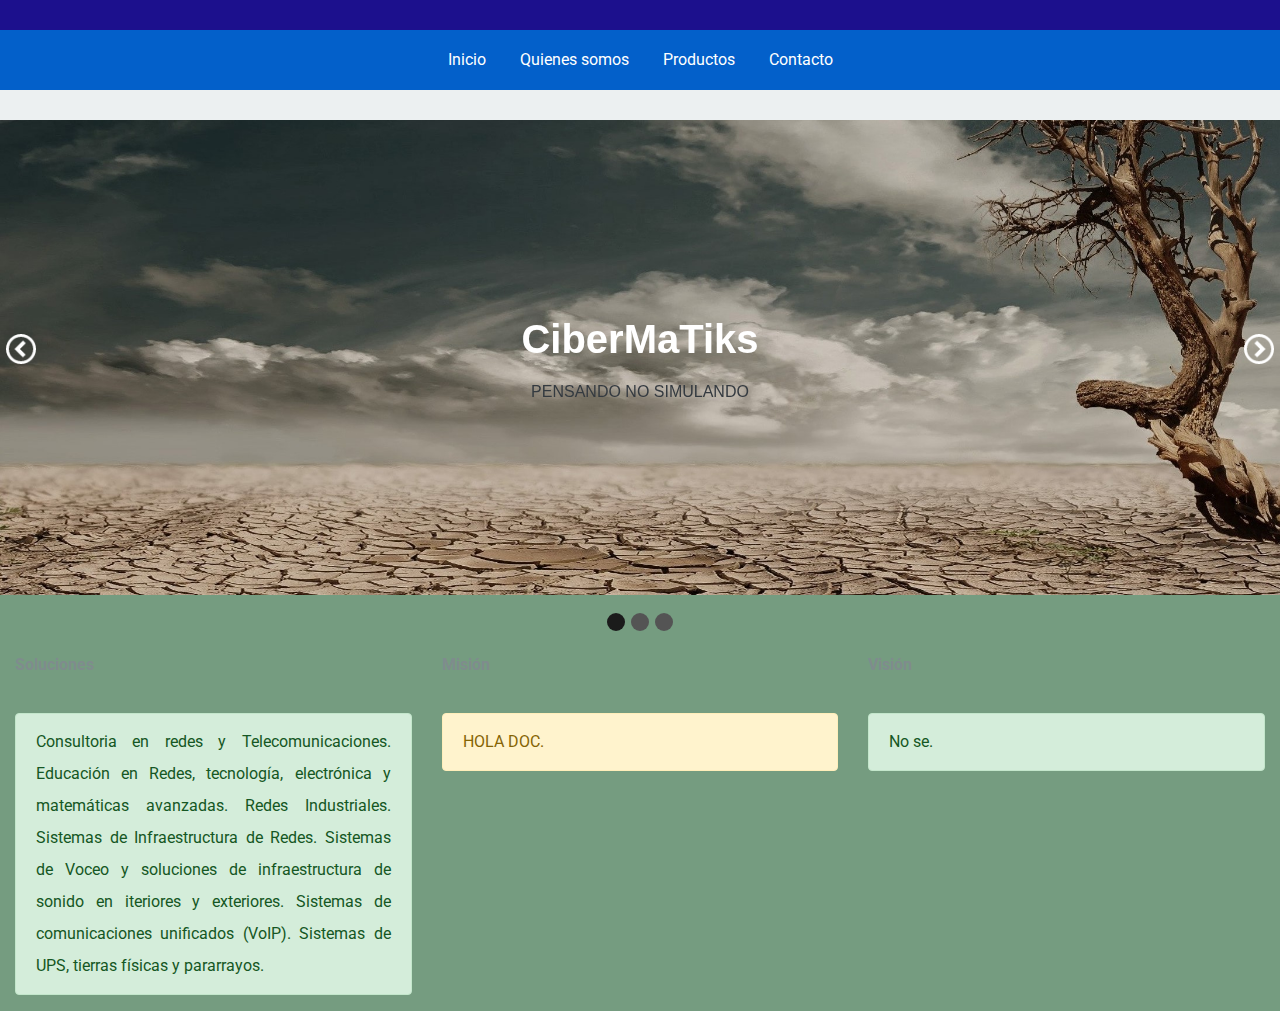
==== index.html @ ff1f4c8b "init" ====
﻿<!DOCTYPE html>
<html lang="en">
<head>
	<meta charset="UTF-8">
	<title>Nivo Slider</title>
	
	<link rel="stylesheet" type="text/css" href="css/bootstrap.css">
	
	
	<link rel="stylesheet" href="css/nivo-slider.css">
	<link rel="stylesheet" href="css/mi-slider.css">
	
	<link rel="stylesheet" href="css/estilosInicio.css">
	<link rel="stylesheet" href="css/estilosEncabezado.css">
	
	
	<script src="http://ajax.googleapis.com/ajax/libs/jquery/1.10.1/jquery.min.js" type="text/javascript"></script>
	<script src="js/jquery.nivo.slider.js"></script>
	<script src="js/encabezado.js"></script>
	<script type="text/javascript"> 
		$(window).on('load', function() {
		    $('#slider').nivoSlider(); 
		}); 
	</script>
</head>
<body>
	
	<div class="container-fluid" >
			<div class="row" >
						<header>
						<h1>CiberMaTiks<i>Pensando No Simulando</i></h1>
						<nav>
							<a  href="index.html">Inicio</a>
							<a  href="QuienesSomos.html">Quienes somos</a>
							<a  href="Productos.html">Productos</a>
                                                        <a  href="Contacto.html">Contacto</a>
							
        </nav>
    </header>
			</div>
			<div class="row " id="estilo1">
				<div class="slider-wrapper theme-mi-slider">
					<div id="slider" class="nivoSlider">     
						<img src="img/1.jpg" alt="" title="#htmlcaption1" />    
						<img src="img/2.jpg" alt="" title="#htmlcaption2" />    
						<img src="img/3.jpg" alt="" title="#htmlcaption3" />     
					</div> 
					<div id="htmlcaption1" class="nivo-html-caption">     
						<h1><b>CiberMaTiks</b></h1>
                                                <p class="text-dark">PENSANDO NO SIMULANDO</p>
						
					</div>
					<div id="htmlcaption2" class="nivo-html-caption">     
						<h1>Acerca de Nosotros</h1>
					</div>
					<div id="htmlcaption3" class="nivo-html-caption">     
						<h1>Gracias por confiar en nosotros</h1>
					</div>
				</div>
			</div>
			<div class="row " id="estilo1">
				<div class="col-md-12 col-xl-4"><p><b>Soluciones</b></p><p class="alert alert-success text-justify"> Consultoria en redes y Telecomunicaciones. Educación en Redes, tecnología, electrónica y matemáticas avanzadas. Redes Industriales. Sistemas de Infraestructura de Redes. Sistemas de Voceo y soluciones de infraestructura de sonido en iteriores y exteriores. Sistemas de comunicaciones unificados (VoIP). Sistemas de UPS, tierras físicas y pararrayos.</p></div>
				<div class="col-md-12 col-xl-4 ">
				<p><b>Misión</b></p><p class="alert alert-warning text-justify"> HOLA DOC.</p>
				</div>
				<div class="col-md-6 col-xl-4 "><p><b>Visión</b></p><p class="alert alert-success text-justify">No se.</p></div>
			</div>
			
	</div>
	
	
	
	
</body>
</html>
---- css/mi-slider.css ----
*{
	margin: 0;
	padding: 0;
	-webkit-box-sizing: border-box;
	-moz-box-sizing: border-box;
	box-sizing: border-box;
}

/*==========================*/

.theme-mi-slider .nivoSlider{
	position:relative;
}

.theme-mi-slider .nivoSlider a {
	border:0;
	display:block;
}

/* Nivo Pagination =========================*/

.nivo-controlNav{
	display: flex;
	justify-content: center;
}

.theme-mi-slider .nivo-control{
	display: block;
	width: 18px;
	height: 18px;
	border-radius: 50%;
	background: #545454;
	margin: 3px;
	text-indent: -9999px
}

.theme-mi-slider .nivo-control:hover{
	background: #1B1B1B;
}

.theme-mi-slider .active{
	background: #1B1B1B;
}

/* Nivo direction ============*/
.nivo-directionNav a{
	display: block;
	width: 30px;
	height: 30px;
}

.nivo-directionNav .nivo-prevNav{
	background-image: url(../img/icons/circle-left.png);
	background-size: cover;
	text-indent: -9999px;
	left: 6px;
}

.nivo-directionNav .nivo-nextNav{
	background-image: url(../img/icons/circle-right.png);
	background-size: cover;
	text-indent: -9999px;
	right: 6px;
}


/*Nivo Caption*/

.nivo-html-caption{
	position: absolute;
}
---- css/estilosInicio.css ----
#estilo1{color: #5495f5;background:#759c80;}
#estilo2{color:green;background:white;}
#estilo3{color:black;background:#34a5d1;}

main{
	width: 40%;
	background: rgba(0,0,0,0.5);
	color: white;
	padding: 20px;
	margin: 13%;
	
}

body
{
	display: flex;
	justify-content: center;
}
---- css/estilosEncabezado.css ----
@import url('https://fonts.googleapis.com/css?family=Roboto:100,100i,300,300i,400,400i,500,500i,700,700i,900,900i');


*{
    margin: 0;
    padding: 0;
    border: 0;
    vertical-align: baseline;
    box-sizing: border-box;
}

body{
    background: #ecf0f1;
    font-family: 'Roboto', sans-serif;
    padding-top: 120px;
    
}

header{
    width: 100%;
    height: 90px;
    background: #1c108d;
    text-align: center;
    position: fixed;
    top: 0;
    overflow: hidden;
    
}

header h1{
    font-size: 42px;
    color: white;
    line-height: 230px;
    font-weight: 300;
    transition: all 0.3s ease;
}

header h1 i{
    font-weight: bold;
    text-transform: uppercase;
}

header nav{
    position: absolute;
    bottom: 0;
    height: 60px;
    line-height: 60px;
    width: 100%;
    background: #0360ca;
}

header nav a{
    color: white;
    display: inline-block;
    padding: 10px 15px;
    line-height: 1;
    text-decoration: none;
    border-radius: 0px;
}

header nav a:hover{
    background: rgba(0,0,0,0.2);
}

h2{
    font-size: 34px;
    text-transform: uppercase;
    font-weight: 300;
    line-height: 2;
    color: #2c3e50;
}

p{
    margin-bottom: 2rem;
    line-height: 2;
    color: #7f8c8d;
}

.wrapper{
    max-width: 800px;
    margin: 0;
}

section{
    margin: 10px;
    padding: 20px;
    background: white;
    border-radius: 4px;
    box-shadow: 0 1px 0 rgba(0,0,0,0.2);
}


body.sticky-header header{
    height: 60px;
    background: #7dc383;
}

body.sticky-header header h1{
    transform: scale(0, 0);
}
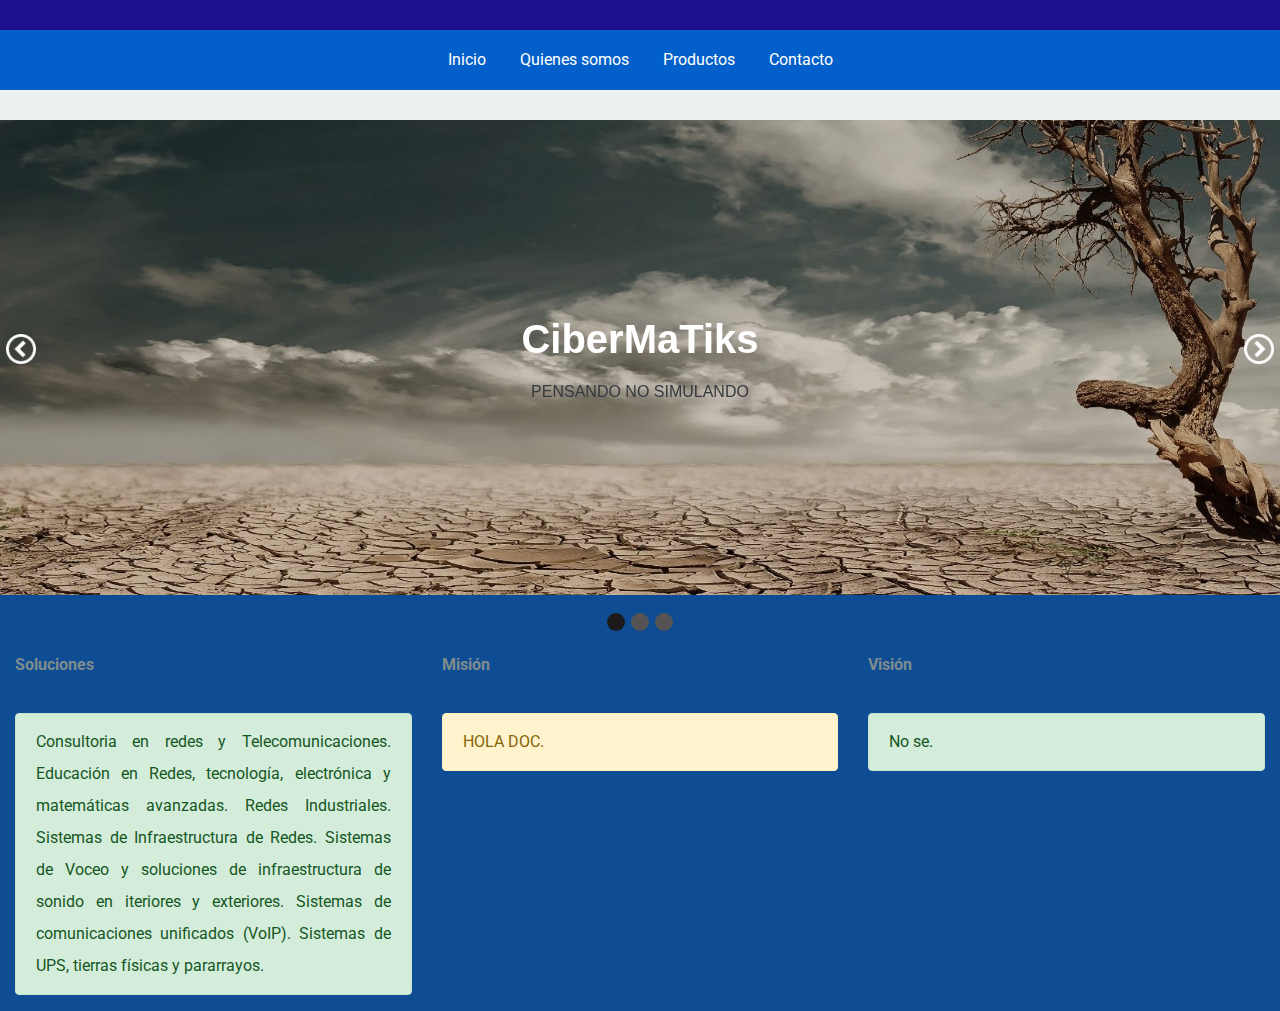
==== commit 25fbb0dc: "." ====
--- a/index.html
+++ b/index.html
@@ -1,75 +1,82 @@
 ﻿<!DOCTYPE html>
 <html lang="en">
+
 <head>
 	<meta charset="UTF-8">
 	<title>Nivo Slider</title>
-	
+
 	<link rel="stylesheet" type="text/css" href="css/bootstrap.css">
-	
-	
+
+
 	<link rel="stylesheet" href="css/nivo-slider.css">
 	<link rel="stylesheet" href="css/mi-slider.css">
-	
+
 	<link rel="stylesheet" href="css/estilosInicio.css">
 	<link rel="stylesheet" href="css/estilosEncabezado.css">
-	
-	
+
+
 	<script src="http://ajax.googleapis.com/ajax/libs/jquery/1.10.1/jquery.min.js" type="text/javascript"></script>
 	<script src="js/jquery.nivo.slider.js"></script>
 	<script src="js/encabezado.js"></script>
-	<script type="text/javascript"> 
-		$(window).on('load', function() {
-		    $('#slider').nivoSlider(); 
+	<script type="text/javascript">
+		$(window).on('load', function () {
+			$('#slider').nivoSlider();
 		}); 
 	</script>
 </head>
+
 <body>
-	
-	<div class="container-fluid" >
-			<div class="row" >
-						<header>
-						<h1>CiberMaTiks<i>Pensando No Simulando</i></h1>
-						<nav>
-							<a  href="index.html">Inicio</a>
-							<a  href="QuienesSomos.html">Quienes somos</a>
-							<a  href="Productos.html">Productos</a>
-                                                        <a  href="Contacto.html">Contacto</a>
-							
-        </nav>
-    </header>
-			</div>
-			<div class="row " id="estilo1">
-				<div class="slider-wrapper theme-mi-slider">
-					<div id="slider" class="nivoSlider">     
-						<img src="img/1.jpg" alt="" title="#htmlcaption1" />    
-						<img src="img/2.jpg" alt="" title="#htmlcaption2" />    
-						<img src="img/3.jpg" alt="" title="#htmlcaption3" />     
-					</div> 
-					<div id="htmlcaption1" class="nivo-html-caption">     
-						<h1><b>CiberMaTiks</b></h1>
-                                                <p class="text-dark">PENSANDO NO SIMULANDO</p>
-						
-					</div>
-					<div id="htmlcaption2" class="nivo-html-caption">     
-						<h1>Acerca de Nosotros</h1>
-					</div>
-					<div id="htmlcaption3" class="nivo-html-caption">     
-						<h1>Gracias por confiar en nosotros</h1>
-					</div>
+
+	<div class="container-fluid">
+		<div class="row">
+			<header>
+				<h1>CiberMaTiks<i>Pensando No Simulando</i></h1>
+				<nav>
+					<a href="index.html">Inicio</a>
+					<a href="QuienesSomos.html">Quienes somos</a>
+					<a href="Productos.html">Productos</a>
+					<a href="Contacto.html">Contacto</a>
+				</nav>
+			</header>
+		</div>
+		<div class="row " id="estilo1">
+			<div class="slider-wrapper theme-mi-slider">
+				<div id="slider" class="nivoSlider">
+					<img src="img/1.jpg" alt="" title="#htmlcaption1" />
+					<img src="img/2.jpg" alt="" title="#htmlcaption2" />
+					<img src="img/3.jpg" alt="" title="#htmlcaption3" />
+				</div>
+				<div id="htmlcaption1" class="nivo-html-caption">
+					<h1><b>CiberMaTiks</b></h1>
+					<p class="text-dark">PENSANDO NO SIMULANDO</p>
+				</div>
+				<div id="htmlcaption2" class="nivo-html-caption">
+					<h1>Acerca de Nosotros</h1>
+				</div>
+				<div id="htmlcaption3" class="nivo-html-caption">
+					<h1>Gracias por confiar en nosotros</h1>
 				</div>
 			</div>
-			<div class="row " id="estilo1">
-				<div class="col-md-12 col-xl-4"><p><b>Soluciones</b></p><p class="alert alert-success text-justify"> Consultoria en redes y Telecomunicaciones. Educación en Redes, tecnología, electrónica y matemáticas avanzadas. Redes Industriales. Sistemas de Infraestructura de Redes. Sistemas de Voceo y soluciones de infraestructura de sonido en iteriores y exteriores. Sistemas de comunicaciones unificados (VoIP). Sistemas de UPS, tierras físicas y pararrayos.</p></div>
-				<div class="col-md-12 col-xl-4 ">
-				<p><b>Misión</b></p><p class="alert alert-warning text-justify"> HOLA DOC.</p>
-				</div>
-				<div class="col-md-6 col-xl-4 "><p><b>Visión</b></p><p class="alert alert-success text-justify">No se.</p></div>
+		</div>
+		<div class="row " id="estilo1">
+			<div class="col-md-12 col-xl-4">
+				<p><b>Soluciones</b></p>
+				<p class="alert alert-success text-justify"> Consultoria en redes y Telecomunicaciones. Educación en
+					Redes, tecnología, electrónica y matemáticas avanzadas. Redes Industriales. Sistemas de
+					Infraestructura de Redes. Sistemas de Voceo y soluciones de infraestructura de sonido en iteriores y
+					exteriores. Sistemas de comunicaciones unificados (VoIP). Sistemas de UPS, tierras físicas y
+					pararrayos.</p>
 			</div>
-			
+			<div class="col-md-12 col-xl-4 ">
+				<p><b>Misión</b></p>
+				<p class="alert alert-warning text-justify"> HOLA DOC.</p>
+			</div>
+			<div class="col-md-6 col-xl-4 ">
+				<p><b>Visión</b></p>
+				<p class="alert alert-success text-justify">No se.</p>
+			</div>
+		</div>
 	</div>
-	
-	
-	
-	
 </body>
+
 </html>--- a/css/estilosInicio.css
+++ b/css/estilosInicio.css
@@ -1,5 +1,5 @@
-#estilo1{color: #5495f5;background:#759c80;}
-#estilo2{color:green;background:white;}
+#estilo1{color: #5495f5;background:#0e4c94;}
+#estilo2{color:rgb(11, 49, 218);background:white;}
 #estilo3{color:black;background:#34a5d1;}
 
 main{
--- a/css/estilosEncabezado.css
+++ b/css/estilosEncabezado.css
@@ -29,7 +29,8 @@
 
 header h1{
     font-size: 42px;
-    color: white;
+
+    color: #0360ca;
     line-height: 230px;
     font-weight: 300;
     transition: all 0.3s ease;
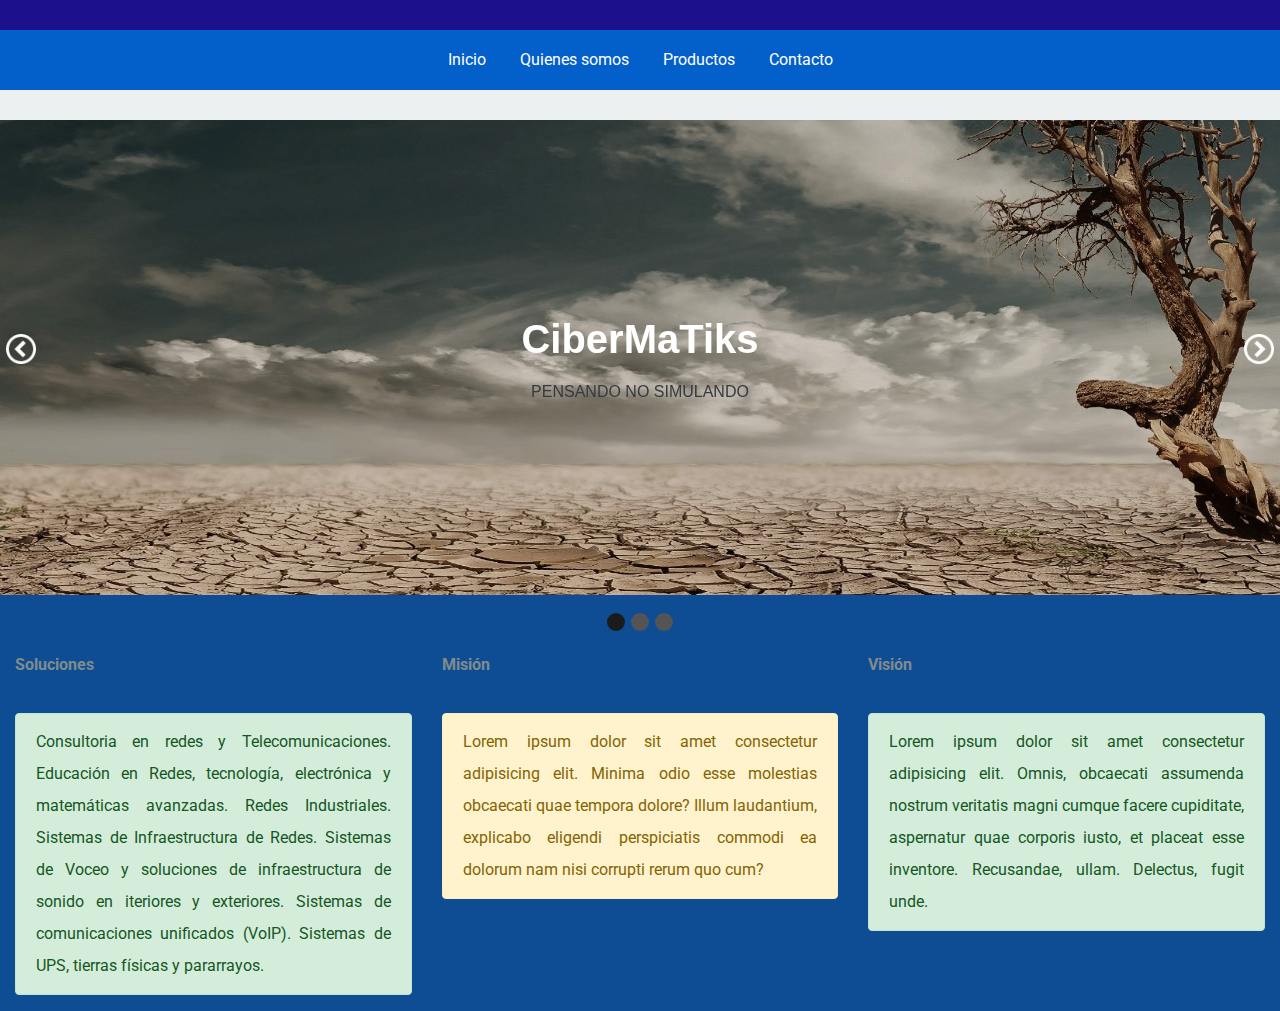
==== commit 44eb9341: "lorem" ====
--- a/index.html
+++ b/index.html
@@ -69,11 +69,11 @@
 			</div>
 			<div class="col-md-12 col-xl-4 ">
 				<p><b>Misión</b></p>
-				<p class="alert alert-warning text-justify"> HOLA DOC.</p>
+				<p class="alert alert-warning text-justify">Lorem ipsum dolor sit amet consectetur adipisicing elit. Minima odio esse molestias obcaecati quae tempora dolore? Illum laudantium, explicabo eligendi perspiciatis commodi ea dolorum nam nisi corrupti rerum quo cum?</p>
 			</div>
 			<div class="col-md-6 col-xl-4 ">
 				<p><b>Visión</b></p>
-				<p class="alert alert-success text-justify">No se.</p>
+				<p class="alert alert-success text-justify">Lorem ipsum dolor sit amet consectetur adipisicing elit. Omnis, obcaecati assumenda nostrum veritatis magni cumque facere cupiditate, aspernatur quae corporis iusto, et placeat esse inventore. Recusandae, ullam. Delectus, fugit unde.</p>
 			</div>
 		</div>
 	</div>
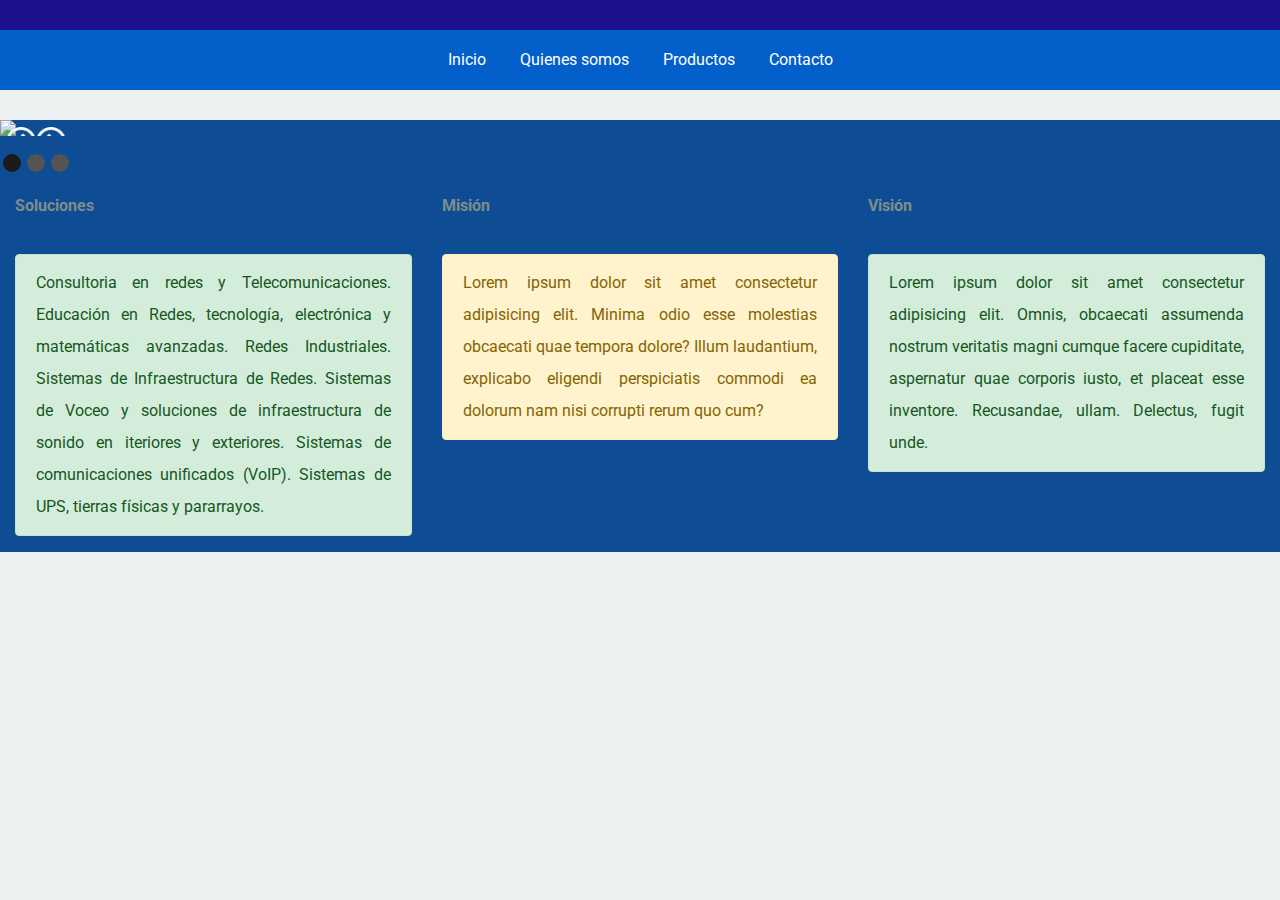
==== commit 33d6a996: "Cambio imagenes en el index" ====
--- a/index.html
+++ b/index.html
@@ -42,9 +42,9 @@
 		<div class="row " id="estilo1">
 			<div class="slider-wrapper theme-mi-slider">
 				<div id="slider" class="nivoSlider">
-					<img src="img/1.jpg" alt="" title="#htmlcaption1" />
-					<img src="img/2.jpg" alt="" title="#htmlcaption2" />
-					<img src="img/3.jpg" alt="" title="#htmlcaption3" />
+					<img src="img/utp.jpg" alt="" title="#htmlcaption1" />
+					<img src="img/tecnologia.jpg" alt="" title="#htmlcaption2" />
+					<img src="img/Cisco.jpg" alt="" title="#htmlcaption3" />
 				</div>
 				<div id="htmlcaption1" class="nivo-html-caption">
 					<h1><b>CiberMaTiks</b></h1>
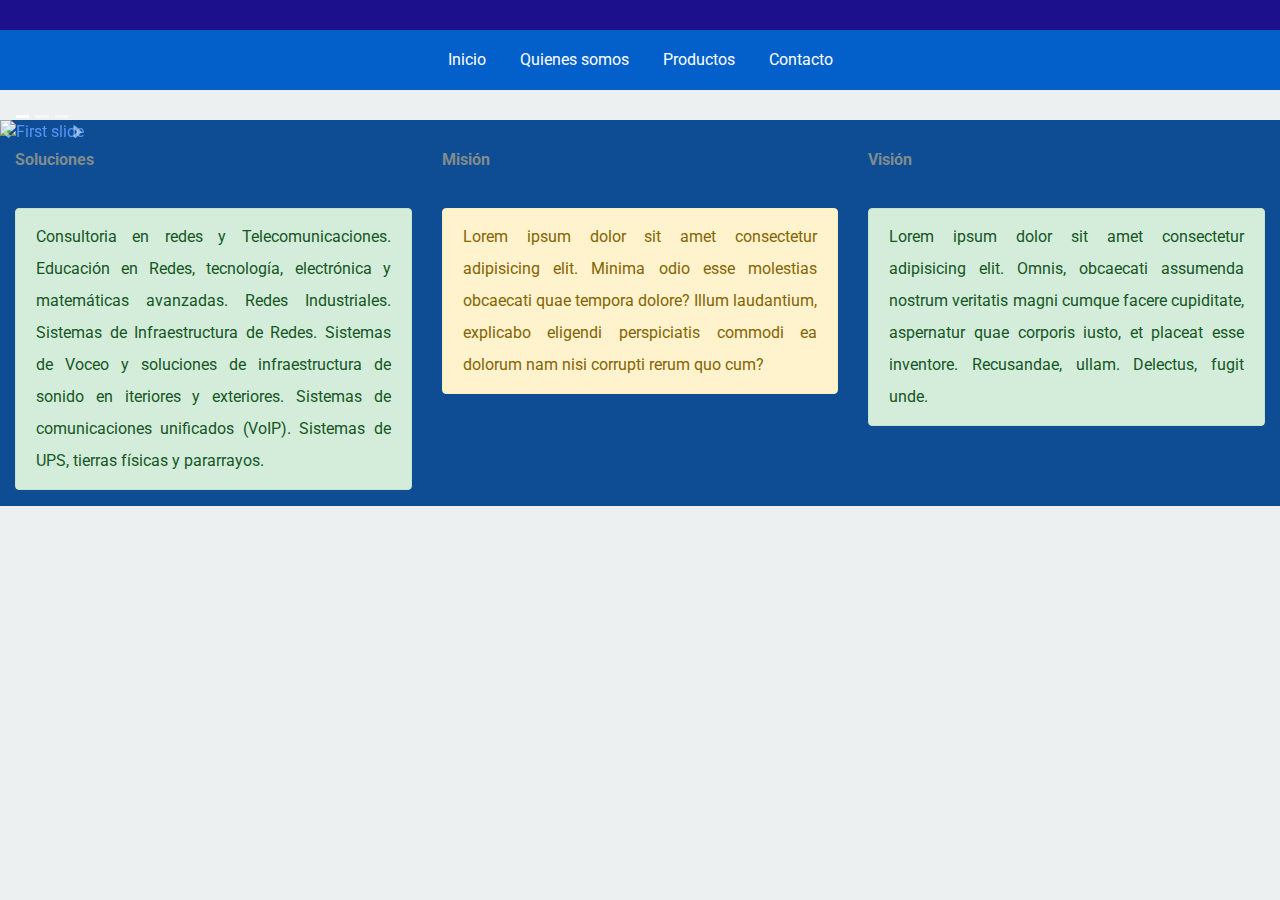
==== commit f32e29dc: "cmabie estilo de carrusel" ====
--- a/index.html
+++ b/index.html
@@ -40,7 +40,7 @@
 			</header>
 		</div>
 		<div class="row " id="estilo1">
-			<div class="slider-wrapper theme-mi-slider">
+			<!-- <div class="slider-wrapper theme-mi-slider">
 				<div id="slider" class="nivoSlider">
 					<img src="img/utp.jpg" alt="" title="#htmlcaption1" />
 					<img src="img/tecnologia.jpg" alt="" title="#htmlcaption2" />
@@ -56,7 +56,34 @@
 				<div id="htmlcaption3" class="nivo-html-caption">
 					<h1>Gracias por confiar en nosotros</h1>
 				</div>
-			</div>
+			</div> -->
+
+			<div id="carouselExampleIndicators" class="carousel slide" data-ride="carousel">
+				<ol class="carousel-indicators">
+				  <li data-target="#carouselExampleIndicators" data-slide-to="0" class="active"></li>
+				  <li data-target="#carouselExampleIndicators" data-slide-to="1"></li>
+				  <li data-target="#carouselExampleIndicators" data-slide-to="2"></li>
+				</ol>
+				<div class="carousel-inner">
+				  <div class="carousel-item active">
+					<img class="d-block w-100" src="..." alt="First slide">
+				  </div>
+				  <div class="carousel-item">
+					<img class="d-block w-100" src="..." alt="Second slide">
+				  </div>
+				  <div class="carousel-item">
+					<img class="d-block w-100" src="..." alt="Third slide">
+				  </div>
+				</div>
+				<a class="carousel-control-prev" href="#carouselExampleIndicators" role="button" data-slide="prev">
+				  <span class="carousel-control-prev-icon" aria-hidden="true"></span>
+				  <span class="sr-only">Previous</span>
+				</a>
+				<a class="carousel-control-next" href="#carouselExampleIndicators" role="button" data-slide="next">
+				  <span class="carousel-control-next-icon" aria-hidden="true"></span>
+				  <span class="sr-only">Next</span>
+				</a>
+			  </div>
 		</div>
 		<div class="row " id="estilo1">
 			<div class="col-md-12 col-xl-4">
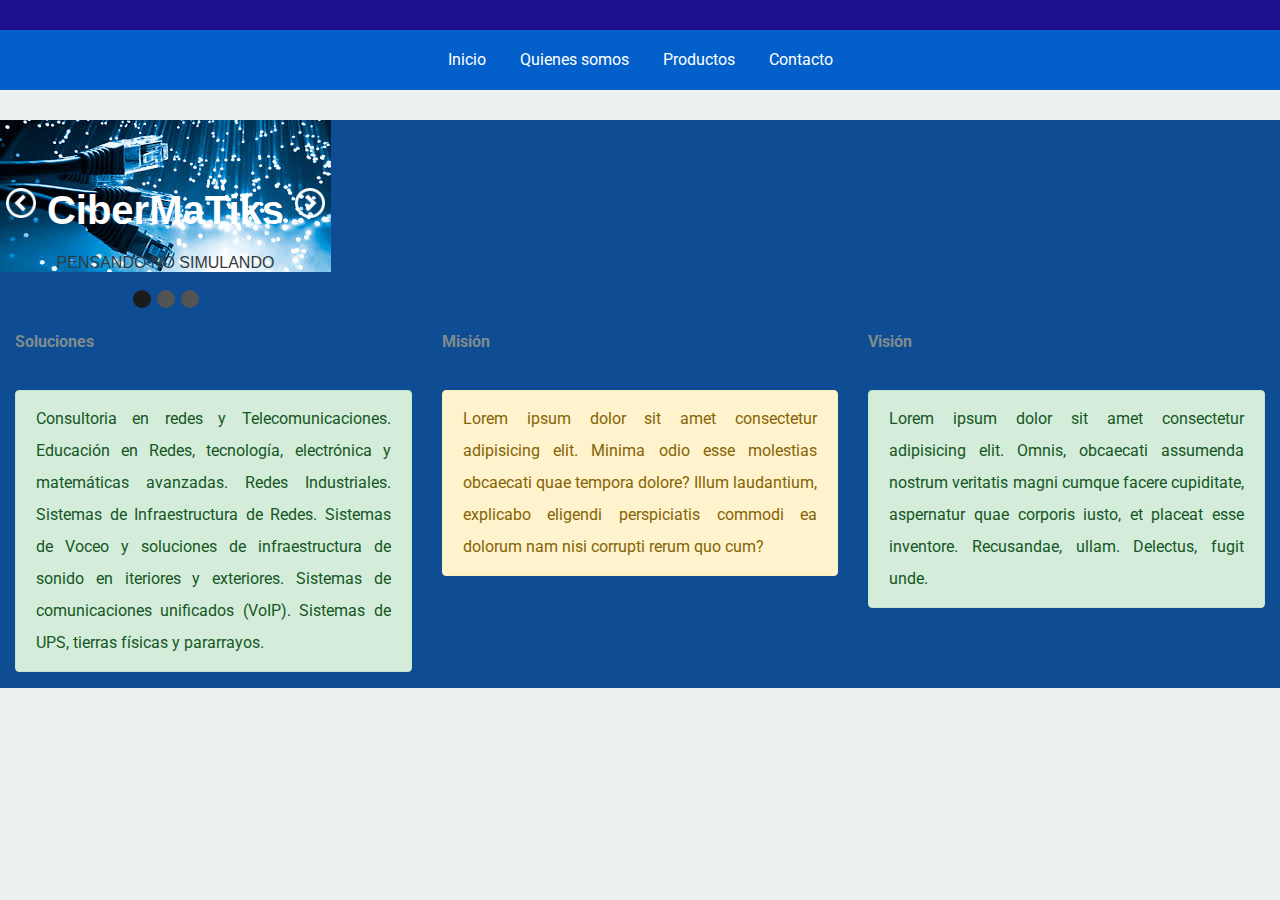
==== commit f6c85e7f: "regreso el slider" ====
--- a/index.html
+++ b/index.html
@@ -40,7 +40,7 @@
 			</header>
 		</div>
 		<div class="row " id="estilo1">
-			<!-- <div class="slider-wrapper theme-mi-slider">
+			<div class="slider-wrapper theme-mi-slider">
 				<div id="slider" class="nivoSlider">
 					<img src="img/utp.jpg" alt="" title="#htmlcaption1" />
 					<img src="img/tecnologia.jpg" alt="" title="#htmlcaption2" />
@@ -56,34 +56,7 @@
 				<div id="htmlcaption3" class="nivo-html-caption">
 					<h1>Gracias por confiar en nosotros</h1>
 				</div>
-			</div> -->
-
-			<div id="carouselExampleIndicators" class="carousel slide" data-ride="carousel">
-				<ol class="carousel-indicators">
-				  <li data-target="#carouselExampleIndicators" data-slide-to="0" class="active"></li>
-				  <li data-target="#carouselExampleIndicators" data-slide-to="1"></li>
-				  <li data-target="#carouselExampleIndicators" data-slide-to="2"></li>
-				</ol>
-				<div class="carousel-inner">
-				  <div class="carousel-item active">
-					<img class="d-block w-100" src="..." alt="First slide">
-				  </div>
-				  <div class="carousel-item">
-					<img class="d-block w-100" src="..." alt="Second slide">
-				  </div>
-				  <div class="carousel-item">
-					<img class="d-block w-100" src="..." alt="Third slide">
-				  </div>
-				</div>
-				<a class="carousel-control-prev" href="#carouselExampleIndicators" role="button" data-slide="prev">
-				  <span class="carousel-control-prev-icon" aria-hidden="true"></span>
-				  <span class="sr-only">Previous</span>
-				</a>
-				<a class="carousel-control-next" href="#carouselExampleIndicators" role="button" data-slide="next">
-				  <span class="carousel-control-next-icon" aria-hidden="true"></span>
-				  <span class="sr-only">Next</span>
-				</a>
-			  </div>
+			</div>
 		</div>
 		<div class="row " id="estilo1">
 			<div class="col-md-12 col-xl-4">
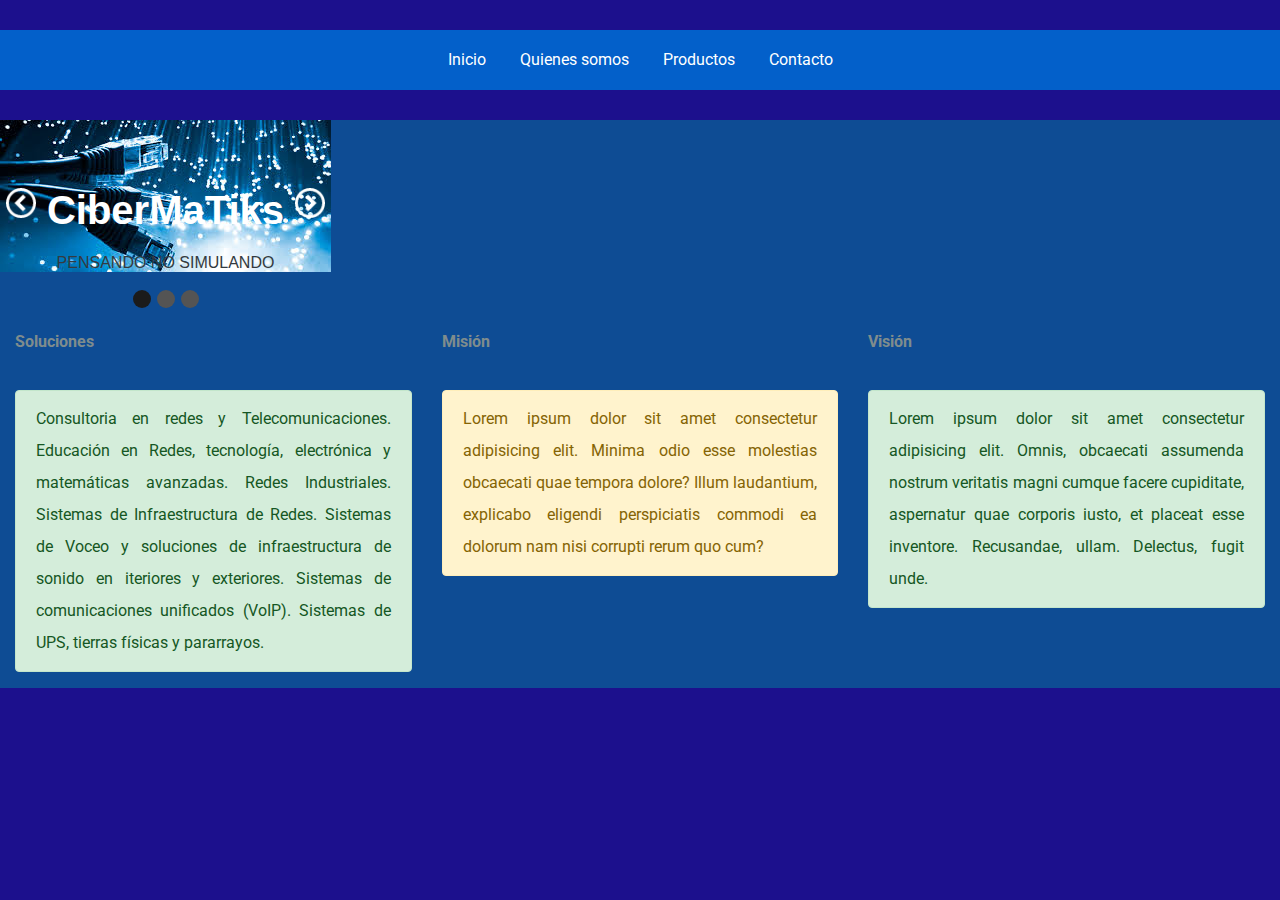
==== commit 45cd77ac: "titulos  de inicio y contactos" ====
--- a/index.html
+++ b/index.html
@@ -3,7 +3,7 @@
 
 <head>
 	<meta charset="UTF-8">
-	<title>Nivo Slider</title>
+	<title>Inicio</title>
 
 	<link rel="stylesheet" type="text/css" href="css/bootstrap.css">
 
--- a/css/estilosInicio.css
+++ b/css/estilosInicio.css
@@ -1,6 +1,6 @@
-#estilo1{color: #5495f5;background:#0e4c94;}
-#estilo2{color:rgb(11, 49, 218);background:white;}
-#estilo3{color:black;background:#34a5d1;}
+#estilo1{color: #0d51b6;background:#0e4c94;}
+#estilo2{color:rgb(23, 56, 204);background:white;}
+#estilo3{color:black;background:#1c1fd3;}
 
 main{
 	width: 40%;
--- a/css/estilosEncabezado.css
+++ b/css/estilosEncabezado.css
@@ -10,7 +10,8 @@
 }
 
 body{
-    background: #ecf0f1;
+    background: #0f3790;
+    background: #1c108d;
     font-family: 'Roboto', sans-serif;
     padding-top: 120px;
     
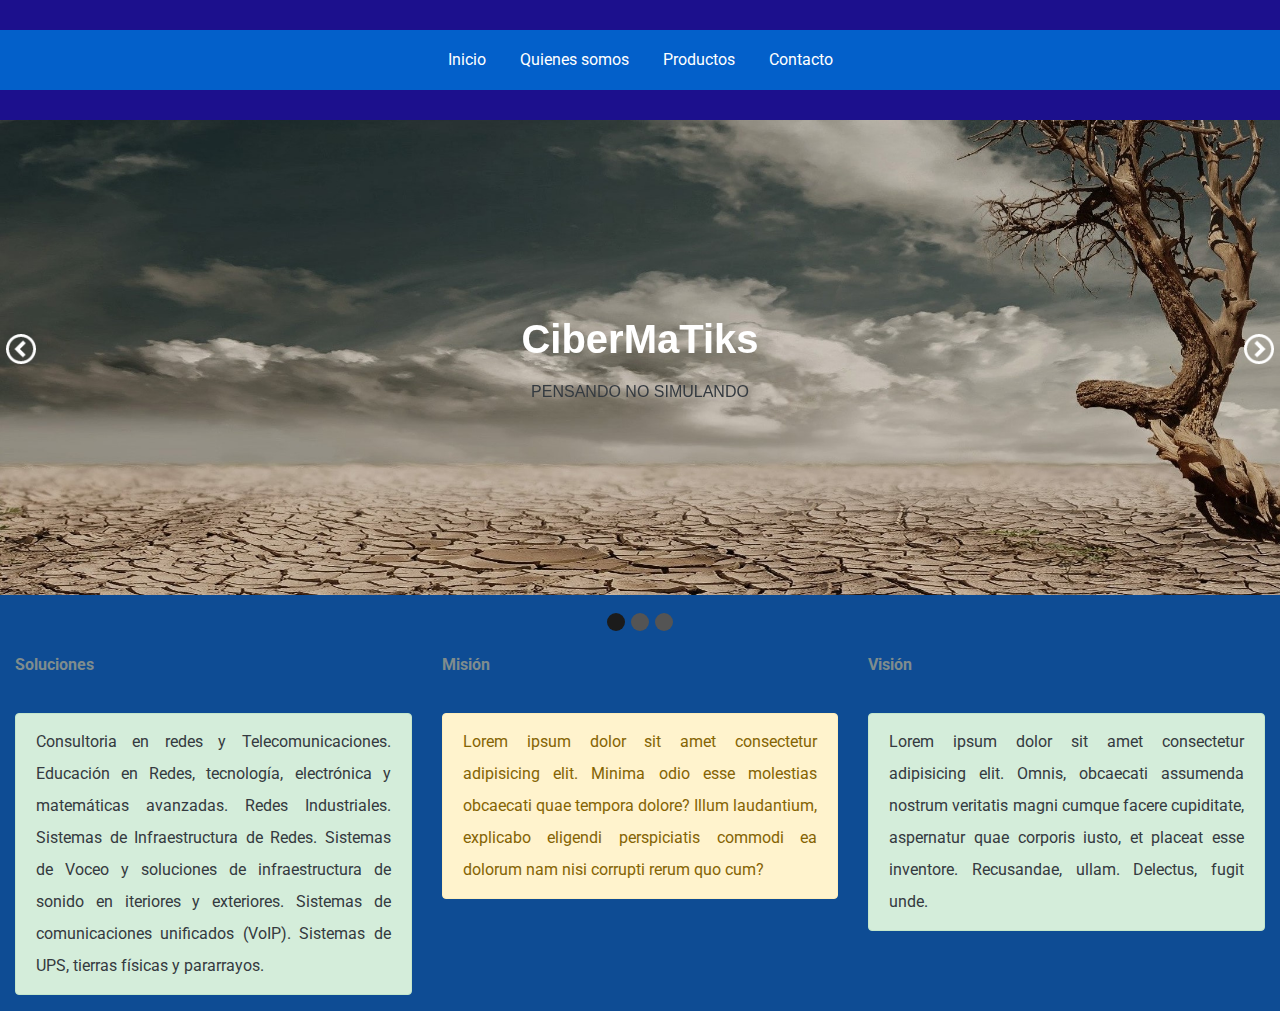
==== commit d8a237f6: "cambio de imagenes" ====
--- a/index.html
+++ b/index.html
@@ -42,8 +42,8 @@
 		<div class="row " id="estilo1">
 			<div class="slider-wrapper theme-mi-slider">
 				<div id="slider" class="nivoSlider">
-					<img src="img/utp.jpg" alt="" title="#htmlcaption1" />
-					<img src="img/tecnologia.jpg" alt="" title="#htmlcaption2" />
+					<img src="img/1.jpg" alt="" title="#htmlcaption1" />
+					<img src="img/seguridad.jpg" alt="" title="#htmlcaption2" />
 					<img src="img/Cisco.jpg" alt="" title="#htmlcaption3" />
 				</div>
 				<div id="htmlcaption1" class="nivo-html-caption">
--- a/css/estilosInicio.css
+++ b/css/estilosInicio.css
@@ -5,7 +5,7 @@
 main{
 	width: 40%;
 	background: rgba(0,0,0,0.5);
-	color: white;
+	color: rgb(255, 255, 255);
 	padding: 20px;
 	margin: 13%;
 	
--- a/css/estilosEncabezado.css
+++ b/css/estilosEncabezado.css
@@ -94,7 +94,7 @@
 
 body.sticky-header header{
     height: 60px;
-    background: #7dc383;
+    background: #7d90c3;
 }
 
 body.sticky-header header h1{
